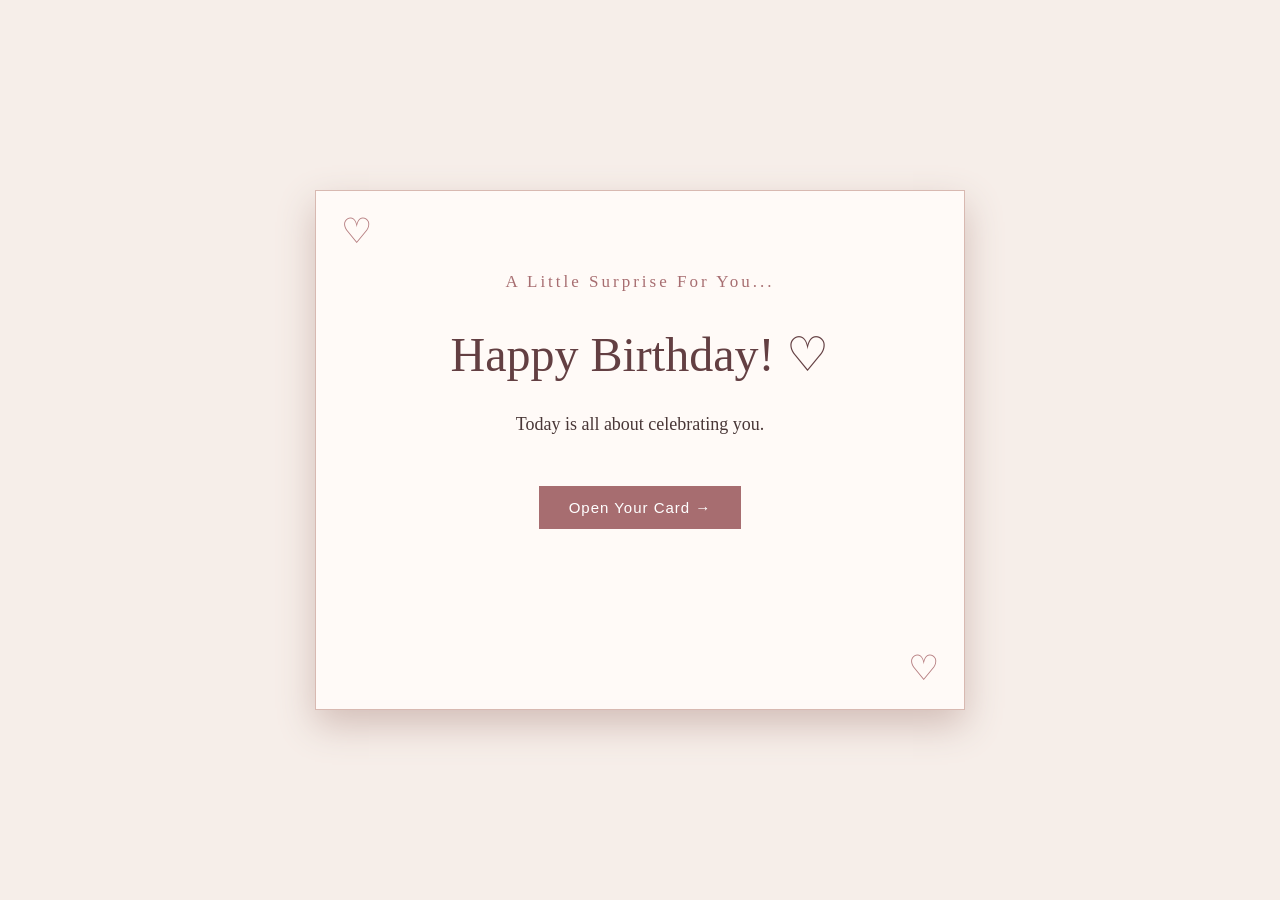
==== index.html @ c998f8ce "Add files via upload" ====
<!DOCTYPE html>
<html lang="en">
<head>
    <meta charset="UTF-8">
    <meta name="viewport" content="width=device-width, initial-scale=1.0">
    <title>Happy Birthday</title>
    <link rel="stylesheet" href="style.css">
</head>
<body>
     <div class="card">
        <p>A Little Surprise For You...</p>

        <h1>Happy Birthday! ♡</h1>

        <p>Today is all about celebrating you.</p>

        <a href="message.html">Open Your Card →</a>
    </div>
</body>
</html>
---- style.css ----
* {
    margin: 0;
    padding: 0;
    box-sizing: border-box;
}

body {
    min-height: 100vh;
    background: #f6eee9;
    display: flex;
    justify-content: center;
    align-items: center;
    font-family: Georgia, serif;
    color: #493737;
}

.card {
    width: 650px;
    min-height: 520px;
    background: #fffaf7;
    border: 1px solid #d8b9b1;
    padding: 75px;
    text-align: center;
    box-shadow: 0 15px 35px #d3beb8;
    position: relative;
}

.card::before {
    content: "♡";
    position: absolute;
    top: 20px;
    left: 25px;
    font-size: 35px;
    color: #b47a7d;
}

.card::after {
    content: "♡";
    position: absolute;
    bottom: 20px;
    right: 25px;
    font-size: 35px;
    color: #b47a7d;
}

.card p:first-child {
    color: #a76d70;
    font-size: 17px;
    letter-spacing: 3px;
    margin-bottom: 28px;
}

h1 {
    font-size: 48px;
    font-weight: normal;
    color: #633f42;
    margin-bottom: 25px;
}

.card p {
    font-size: 18px;
    line-height: 1.9;
    margin-bottom: 20px;
}

a {
    display: inline-block;
    margin-top: 25px;
    padding: 13px 30px;
    background: #a76d70;
    color: white;
    text-decoration: none;
    font-family: Arial, sans-serif;
    font-size: 15px;
    letter-spacing: 1px;
}

a:hover {
    background: #89595c;
}

h2 {
    font-size: 24px;
    font-weight: normal;
    color: #a76d70;
    margin-top: 30px;
}
 @media (max-width: 600px) {
    .card {
        width: 90%;
        min-height: 480px;
        padding: 50px 25px;
    }

    h1 {
        font-size: 36px;
    }

    .card p {
        font-size: 16px;
    }
}
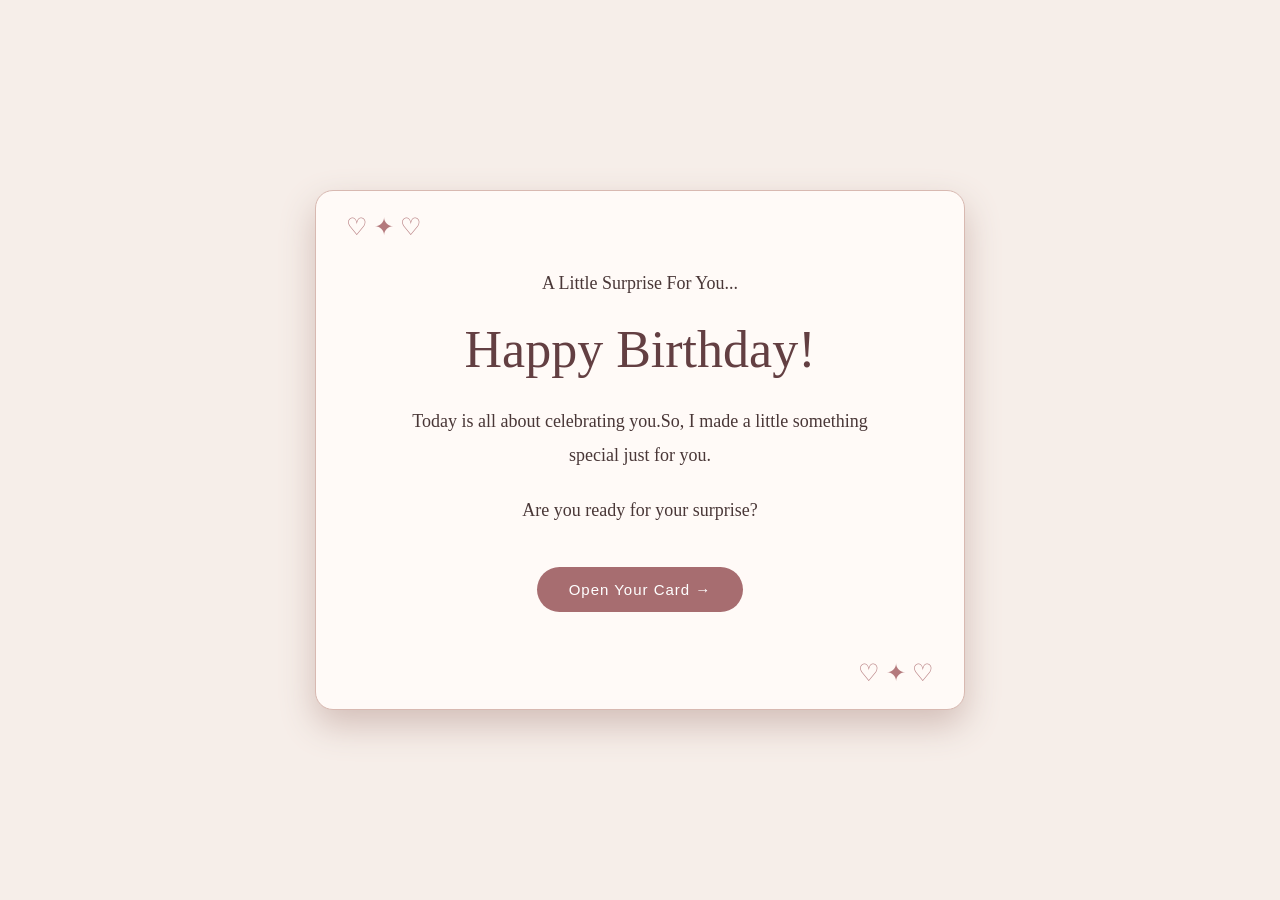
==== commit 78914436: "Add files via upload" ====
--- a/index.html
+++ b/index.html
@@ -10,10 +10,10 @@
      <div class="card">
         <p>A Little Surprise For You...</p>
 
-        <h1>Happy Birthday! ♡</h1>
+        <h1>Happy Birthday!</h1>
 
-        <p>Today is all about celebrating you.</p>
-
+        <p>Today is all about celebrating you.So, I made a little something special just for you.</p>
+        <p>Are you ready for your surprise?</p>
         <a href="message.html">Open Your Card →</a>
     </div>
 </body>
--- a/style.css
+++ b/style.css
@@ -12,6 +12,7 @@
     align-items: center;
     font-family: Georgia, serif;
     color: #493737;
+    padding: 20px;
 }
 
 .card {
@@ -22,61 +23,39 @@
     padding: 75px;
     text-align: center;
     box-shadow: 0 15px 35px #d3beb8;
-    position: relative;
+    border-radius: 18px;
 }
-
 .card::before {
-    content: "♡";
+    content: "♡  ✦  ♡";
     position: absolute;
-    top: 20px;
-    left: 25px;
-    font-size: 35px;
+    top: 22px;
+    left: 30px;
+    font-size: 24px;
     color: #b47a7d;
 }
 
 .card::after {
-    content: "♡";
+    content: "♡  ✦  ♡";
     position: absolute;
-    bottom: 20px;
-    right: 25px;
-    font-size: 35px;
+    bottom: 22px;
+    right: 30px;
+    font-size: 24px;
     color: #b47a7d;
 }
-
-.card p:first-child {
-    color: #a76d70;
-    font-size: 17px;
-    letter-spacing: 3px;
-    margin-bottom: 28px;
+.card {
+    position: relative;
 }
-
-h1 {
-    font-size: 48px;
-    font-weight: normal;
-    color: #633f42;
-    margin-bottom: 25px;
-}
-
-.card p {
+p {
     font-size: 18px;
     line-height: 1.9;
     margin-bottom: 20px;
 }
 
-a {
-    display: inline-block;
-    margin-top: 25px;
-    padding: 13px 30px;
-    background: #a76d70;
-    color: white;
-    text-decoration: none;
-    font-family: Arial, sans-serif;
-    font-size: 15px;
-    letter-spacing: 1px;
-}
-
-a:hover {
-    background: #89595c;
+h1 {
+    font-size: 52px;
+    font-weight: normal;
+    color: #633f42;
+    margin-bottom: 25px;
 }
 
 h2 {
@@ -85,18 +64,57 @@
     color: #a76d70;
     margin-top: 30px;
 }
- @media (max-width: 600px) {
+
+a {
+    display: inline-block;
+    margin-top: 20px;
+    padding: 14px 32px;
+    background: #a76d70;
+    color: white;
+    text-decoration: none;
+    font-family: Arial, sans-serif;
+    font-size: 15px;
+    letter-spacing: 1px;
+    border-radius: 30px;
+}
+
+a:hover {
+    background: #89595c;
+}
+.photos {
+    display: flex;
+    justify-content: center;
+    gap: 10px;
+}
+
+.photos img {
+    width: 150px;
+    height: 150px;
+    object-fit: cover;
+    border-radius: 12px;
+}
+@media (max-width: 600px) {
+
+    body {
+        padding: 15px;
+    }
+
     .card {
-        width: 90%;
+        width: 100%;
         min-height: 480px;
-        padding: 50px 25px;
+        padding: 60px 25px;
     }
 
     h1 {
         font-size: 36px;
     }
 
-    .card p {
+    p {
         font-size: 16px;
     }
+
+   .photos img {
+    width: 95px;
+    height: 95px;
+} 
 }
